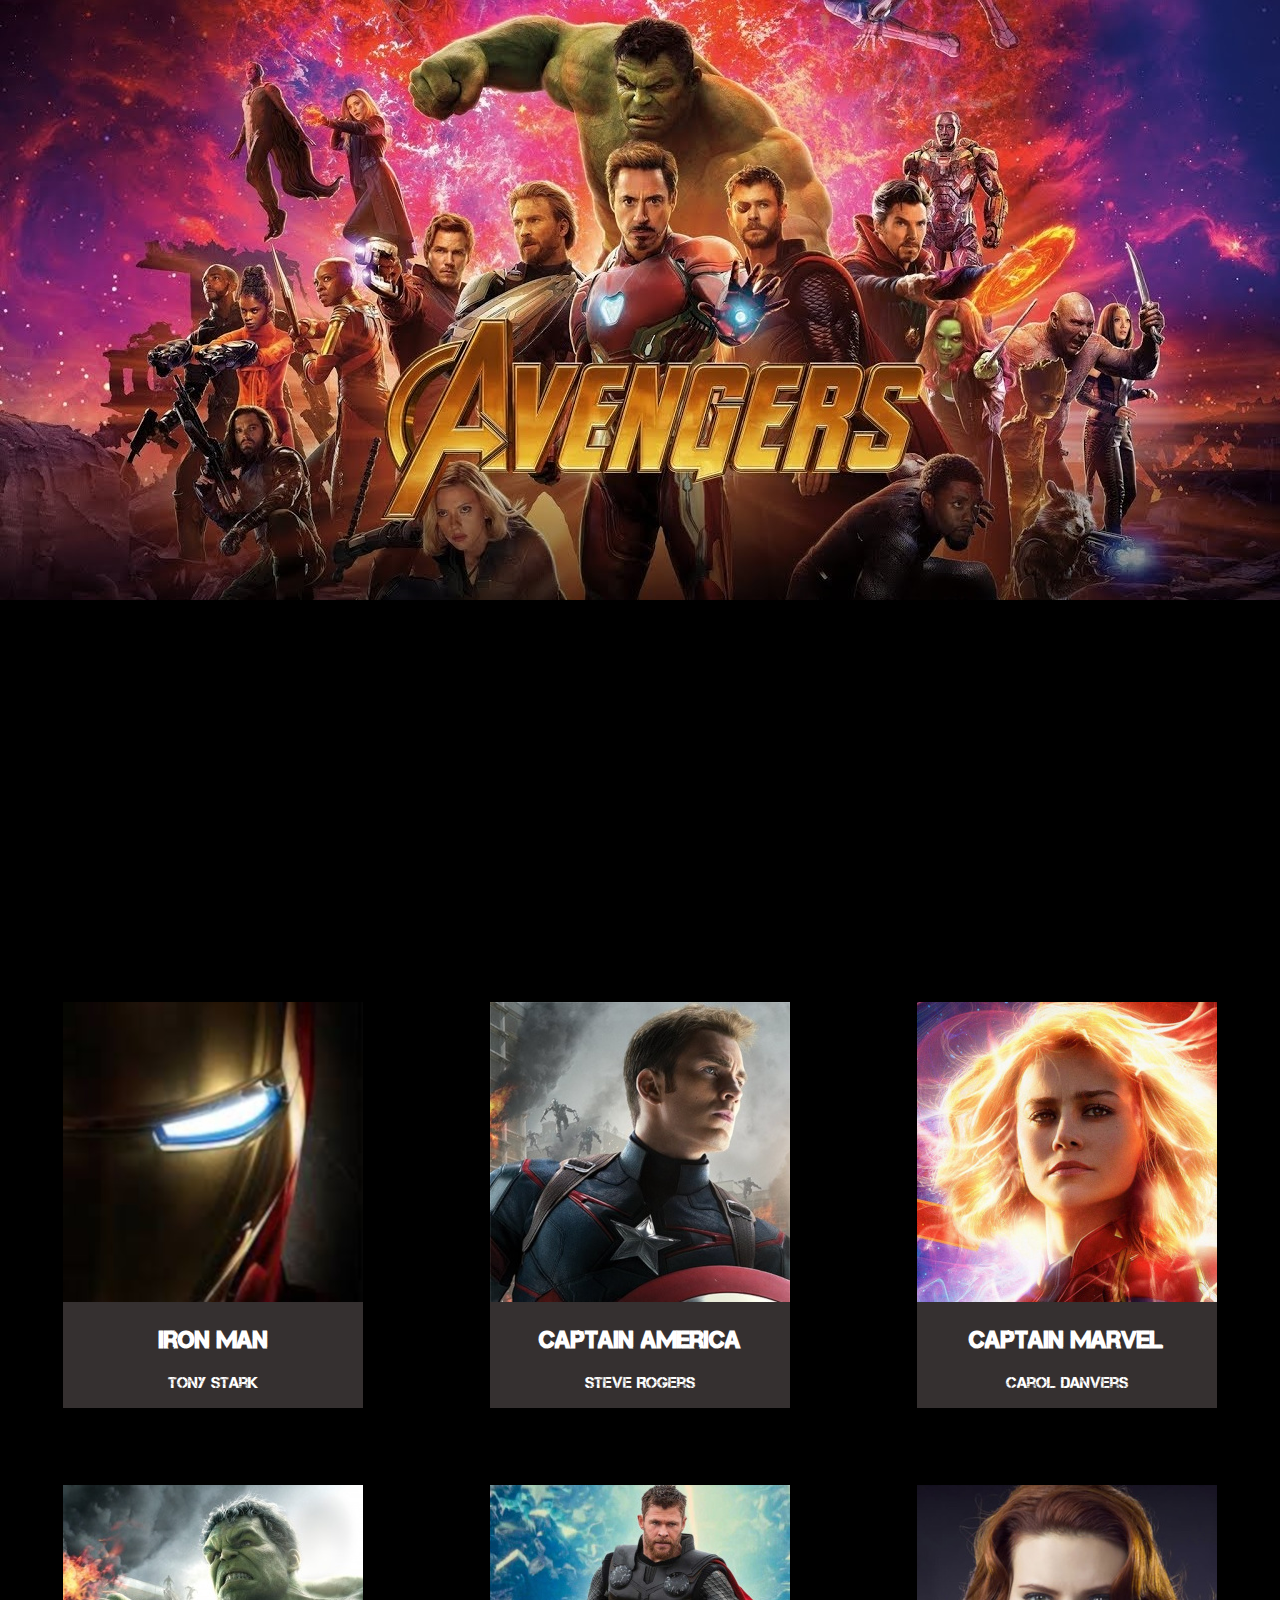
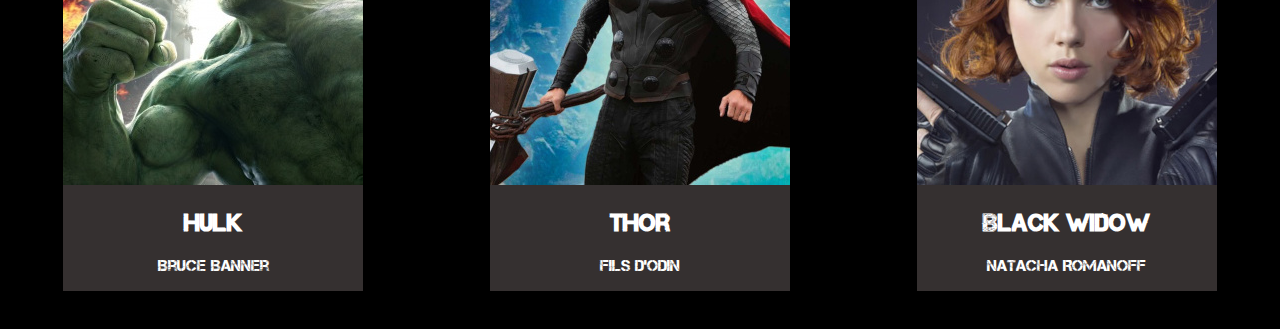
==== index.html @ f68fd388 "repost" ====
<!DOCTYPE html>
<htlm>
  <head>
    <meta charset="utf-8" />
    <meta name="viewport" content="width=device-width" /> <!-- pour ne pas avoir a zoomer sur petit ecran -->
    <link rel="stylesheet" href="style.css" /> <!-- lien vers la feuille de style css-->
    <title>Avengers</title> <!-- titre de la page-->
  </head>
  <body>
    <header id="mainhead">
      <img id="mainimg" src="./images/entete.jpg" alt="Avengers">
    </header>
    <section id="mainpage">
      <div id="bdan">
            <iframe width="640" height="360" src="https://www.youtube.com/embed/wV-Q0o2OQjQ" frameborder="0" allow="accelerometer; autoplay; encrypted-media; gyroscope; picture-in-picture" allowfullscreen></iframe>
      </div>
      <div class="card">
        <a href="./pages/iron.html"><img id="iron" src="./images/iron.jpg" alt="iron man">
        <h2>Iron Man</h2>
        <p>Tony Stark</p></a>
      </div>
      <div class="card">
          <a href="./pages/captaina.html"><img id="capA" src="./images/captainA.jpg" alt="Captain America">
          <h2>Captain America</h2>
          <p>Steve Rogers</p></a>
      </div>
      <div class="card">
          <a href="./pages/captainm.html"><img id="capM" src="./images/captainM.jpg" alt="Captain Marvel">
          <h2>Captain Marvel</h2>
          <p>Carol Danvers</p></a>
      </div>
      <div class="card">
          <a href="./pages/hulk.html"><img id="hulk" src="./images/hulk.jpg" alt="Hulk">
          <h2>Hulk</h2>
          <p>Bruce Banner</p></a>
      </div>
      <div class="card">
          <a href="./pages/thor.html"><img id="thor" src="./images/Thor.jpg" alt="Thor">
          <h2>Thor</h2>
          <p>fils d'odin</p></a>
      </div>
      <div class="card">
          <a href="./pages/blackw.html"><img id="blackw" src="./images/blackW.jpg" alt="Black Widow">
          <h2>Black Widow</h2>
          <p>Natacha Romanoff</p></a>
      </div>
    </section>
  </body>
</html>
---- style.css ----
@font-face {
    font-family: 'capture_itregular';
    src: url('./webfonts/Capture_it-webfont.eot');
    src: url('./webfonts/Capture_it-webfont.eot?#iefix') format('embedded-opentype'),
         url('./webfonts/Capture_it-webfont.woff') format('woff'),
         url('./webfonts/Capture_it-webfont.ttf') format('truetype');
}
body {
    position: relative;
    margin: 0;
    padding: 0;
    height: 100vh;
    width: 100vw;
    background-color: #000000;
}
#mainpage {
    display: flex;
    flex-wrap: wrap;
    justify-content: space-around;
}
#mainimg {
    margin: 0;
    padding: 0;
    width: 100vw;
}
#Iron {
    width: 100%;
    font-family: 'capture_itregular';
    background-image: url(./backgr/ironman.jpg);
    background-size: 100%;
    color: white
}
#Iron p {
    width: 50%;
    margin-left: 1%;
    text-align: left;
}
#bdan {
    display: flex;
    width: 100vw;
    justify-content: center;
    background-color: black;
}
.card {
    font-family: 'capture_itregular';
    text-align: center;
    background-color: rgb(53, 48, 48);
    color: white;
    margin: 3%;
}
.card:hover {
    opacity: 0.5;
}
#captA {
    width: 100%;
    font-family: 'capture_itregular';
    background-image: url(./backgr/captainamerica.jpg);
    background-size: 120%;
    color: white
}
#captA p {
    width: 45%;
    margin-left: 1%;
    text-align: left;
}
#captM {
    width: 100%;
    font-family: 'capture_itregular';
    background-image: url(./backgr/captainmarvel.png);
    background-size: 110%;
    color: rgb(255, 255, 255);
}
#captM p {
    width: 30%;
    margin-left: 1%;
    text-align: left;
    background-color: rgb(0, 0, 0, 0.3);
}
#hulk {
    width: 100%;
    font-family: 'capture_itregular';
    background-image: url(./backgr/hulkbg.jpg);
    background-size: 120%;
    color: black;
}
#hulk p {
    width: 40%;
    margin-left: 1%;
    text-align: left;
}
#thor {
    width: 100%;
    font-family: 'capture_itregular';
    background-image: url(./backgr/thorgr.jpg);
    background-size: 120%;
    color: white
}
#thor p {
    width: 40%;
    margin-left: 1%;
    text-align: left;
}
#blackw {
    width: 100%;
    font-family: 'capture_itregular';
    background-image: url(./backgr/blackwidow.jpg);
    background-size: 120%;
    color: white
}
#blackw p {
    width: 40%;
    margin-left: 1%;
    text-align: left;
}
a {
    text-decoration: none;
    color: white;
}
.describ {
    position: absolute;
    position: fixed;
    bottom: 0;
    padding: 0;
    display: flex;
    justify-content: space-around;
    margin: 0;
    padding: 0;
    width: 100%;
    text-align: center;
}
.describ:hover {
    background-color: rgb(0, 0, 0, 0.3);
}
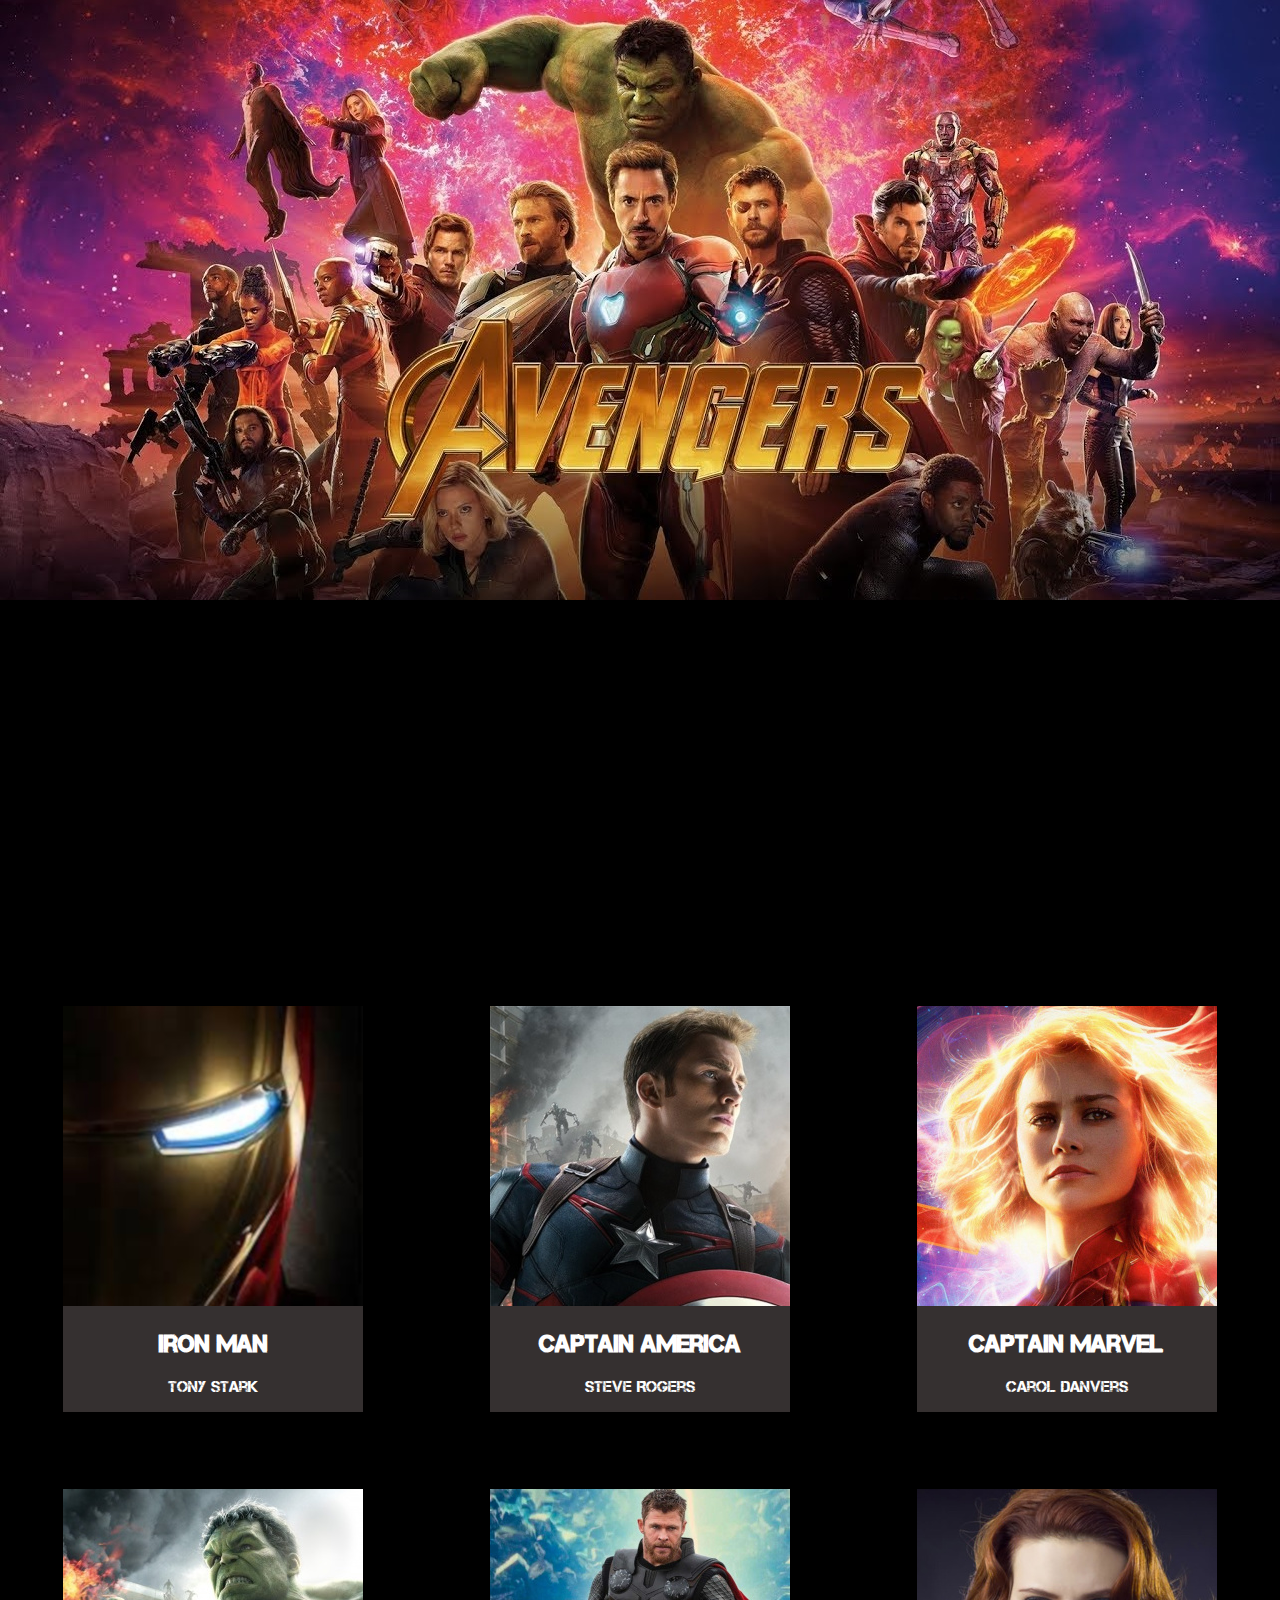
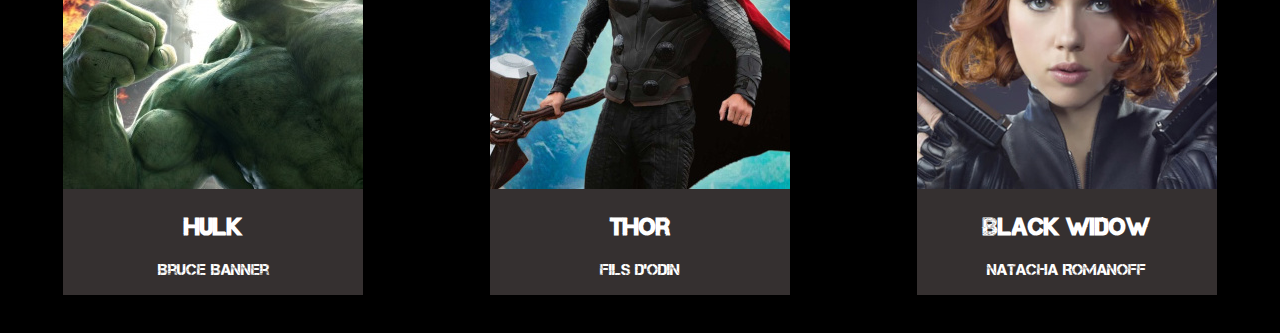
==== commit 6fc8708f: "mise à jour" ====
--- a/index.html
+++ b/index.html
@@ -8,10 +8,10 @@
     <title>Avengers</title> <!-- titre de la page-->
   </head>
   <body>
-    <header id="mainhead">
+    <header id="mainhead"> <!--header simple avec une image-->
       <img id="mainimg" src="./images/entete.jpg" alt="Avengers">
     </header>
-    <section id="mainpage">
+    <section id="mainpage"><!--Section contenant la totalité des autres éléments de la page qui servira de conteneur pour le display Flex.-->
       <div id="bdan">
             <iframe width="640" height="360" src="https://www.youtube.com/embed/wV-Q0o2OQjQ" frameborder="0" allow="accelerometer; autoplay; encrypted-media; gyroscope; picture-in-picture" allowfullscreen></iframe>
       </div>
--- a/style.css
+++ b/style.css
@@ -1,11 +1,11 @@
-@font-face {
+@font-face { /*import d'une police*/
     font-family: 'capture_itregular';
     src: url('./webfonts/Capture_it-webfont.eot');
     src: url('./webfonts/Capture_it-webfont.eot?#iefix') format('embedded-opentype'),
          url('./webfonts/Capture_it-webfont.woff') format('woff'),
          url('./webfonts/Capture_it-webfont.ttf') format('truetype');
 }
-body {
+body { /* commun a toutes les pages */
     position: relative;
     margin: 0;
     padding: 0;
@@ -13,17 +13,32 @@
     width: 100vw;
     background-color: #000000;
 }
-#mainpage {
+#mainpage { /* Positionnement des éléments de la page principal */
     display: flex;
     flex-wrap: wrap;
     justify-content: space-around;
 }
-#mainimg {
+#mainimg { /* Positionnement et dimensionnement de l'image d'entête */
     margin: 0;
     padding: 0;
     width: 100vw;
 }
-#Iron {
+#bdan { /* centrage de la bande annonce */
+    width: 100vw;
+    background-color: black;
+    text-align: center;
+}
+.card { /* dimensionnement des images de personnage et des noms */
+    font-family: 'capture_itregular';
+    text-align: center;
+    background-color: rgb(53, 48, 48);
+    color: white;
+    margin: 3%;
+}
+.card:hover { /* effet au passage de la sourie */
+    opacity: 0.5;
+}
+#Iron { /* mise en page de la presentation iron man */
     width: 100%;
     font-family: 'capture_itregular';
     background-image: url(./backgr/ironman.jpg);
@@ -35,23 +50,7 @@
     margin-left: 1%;
     text-align: left;
 }
-#bdan {
-    display: flex;
-    width: 100vw;
-    justify-content: center;
-    background-color: black;
-}
-.card {
-    font-family: 'capture_itregular';
-    text-align: center;
-    background-color: rgb(53, 48, 48);
-    color: white;
-    margin: 3%;
-}
-.card:hover {
-    opacity: 0.5;
-}
-#captA {
+#captA { /* mise en page de la presentation Captaine America */
     width: 100%;
     font-family: 'capture_itregular';
     background-image: url(./backgr/captainamerica.jpg);
@@ -63,7 +62,7 @@
     margin-left: 1%;
     text-align: left;
 }
-#captM {
+#captM { /* mise en page de la presentation Captaine Marvel */
     width: 100%;
     font-family: 'capture_itregular';
     background-image: url(./backgr/captainmarvel.png);
@@ -76,7 +75,7 @@
     text-align: left;
     background-color: rgb(0, 0, 0, 0.3);
 }
-#hulk {
+#hulk { /* mise en page de la presentation Hulk */
     width: 100%;
     font-family: 'capture_itregular';
     background-image: url(./backgr/hulkbg.jpg);
@@ -88,7 +87,7 @@
     margin-left: 1%;
     text-align: left;
 }
-#thor {
+#thor { /* mise en page de la presentation Thor */
     width: 100%;
     font-family: 'capture_itregular';
     background-image: url(./backgr/thorgr.jpg);
@@ -100,7 +99,7 @@
     margin-left: 1%;
     text-align: left;
 }
-#blackw {
+#blackw { /* mise en page de la presentation Black Widow */
     width: 100%;
     font-family: 'capture_itregular';
     background-image: url(./backgr/blackwidow.jpg);
@@ -112,11 +111,11 @@
     margin-left: 1%;
     text-align: left;
 }
-a {
+a { /* suppression de la ligne sous les lien et coloration du texte du lien en blanc */
     text-decoration: none;
     color: white;
 }
-.describ {
+.describ { /* Positionnement de la description dans chaque page */
     position: absolute;
     position: fixed;
     bottom: 0;
